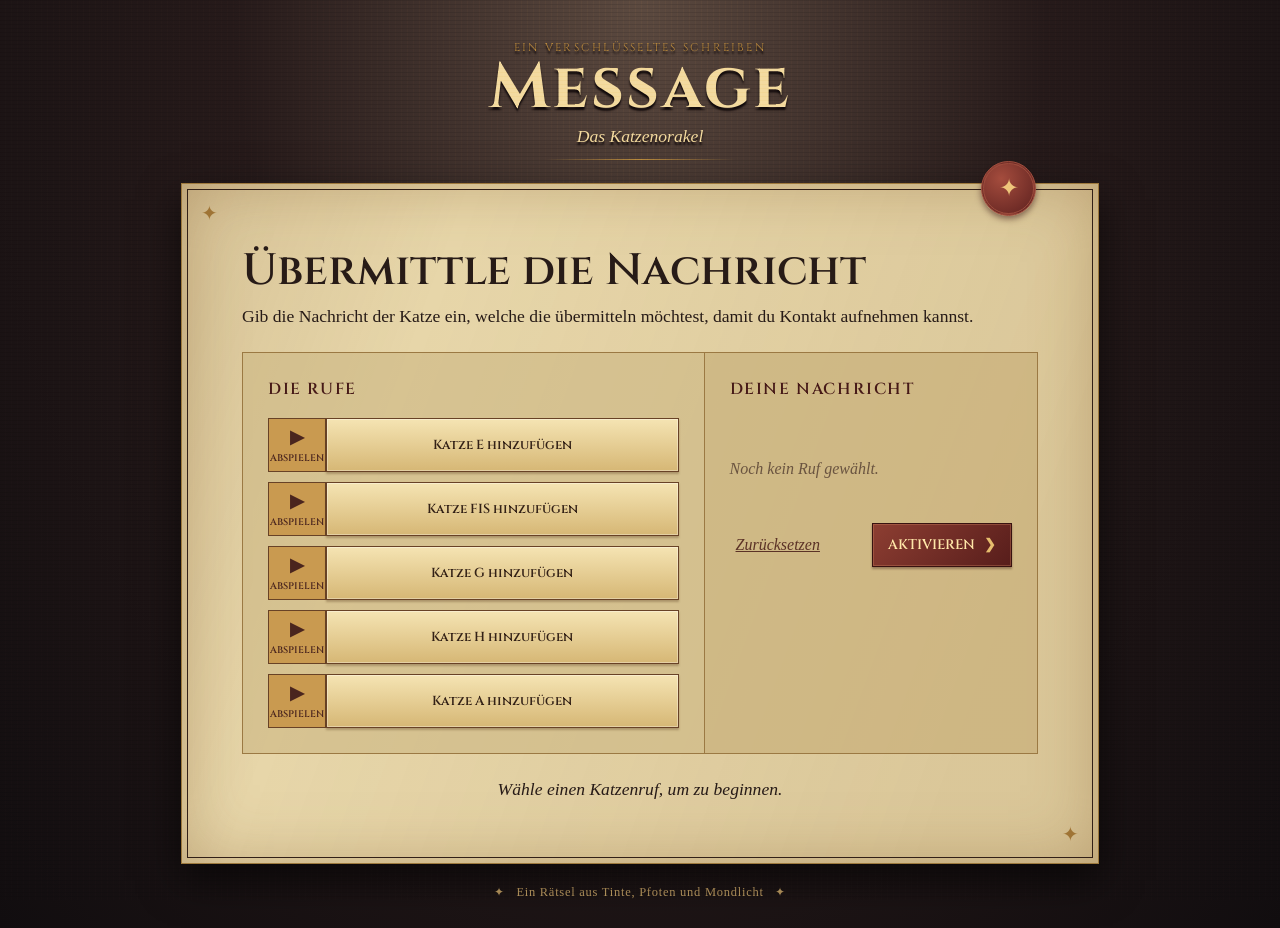
==== index.html @ 51f4e959 "Test" ====
<!doctype html>
<html lang="de">
  <head>
    <meta charset="UTF-8" />
    <meta name="viewport" content="width=device-width, initial-scale=1.0" />
    <title>Message — Das Katzenorakel</title>
    <link rel="stylesheet" href="style.css" />
  </head>
  <body>
    <main class="game-shell">
      <header class="masthead">
        <p class="eyebrow">Ein verschlüsseltes Schreiben</p>
        <h1>Message</h1>
        <p class="subtitle">Das Katzenorakel</p>
      </header>

      <section class="parchment" aria-labelledby="quest-title">
        <div class="wax-seal" aria-hidden="true">✦</div>
        <h2 id="quest-title">Übermittle die Nachricht</h2>
        <p class="intro">Gib die Nachricht der Katze ein, welche die übermitteln möchtest, damit du Kontakt aufnehmen kannst.</p>

        <div class="game-grid">
          <section class="sound-panel" aria-labelledby="sounds-title">
            <h3 id="sounds-title">Die Rufe</h3>
            <div id="sound-buttons" class="sound-buttons" aria-live="polite"></div>
          </section>

          <section class="sequence-panel" aria-labelledby="sequence-title">
            <h3 id="sequence-title">Deine Nachricht</h3>
            <ol id="sequence-list" class="sequence-list" aria-label="Ausgewählte Katzengeräusche"></ol>
            <p id="empty-state" class="empty-state">Noch kein Ruf gewählt.</p>
            <div class="controls">
              <button id="clear-button" class="text-button" type="button">Zurücksetzen</button>
              <button id="activate-button" class="activate-button" type="button">Aktivieren <span>❯</span></button>
            </div>
          </section>
        </div>

        <p id="status" class="status" role="status" aria-live="polite">Wähle einen Katzenruf, um zu beginnen.</p>

        <section id="reward" class="reward" hidden aria-labelledby="reward-title">
          <p class="chapter">Das Siegel ist gebrochen</p>
          <h2 id="reward-title">Die Nachricht</h2>
          <video id="solution-video" controls playsinline preload="metadata">
            Dein Browser unterstützt das Videoformat nicht.
          </video>
        </section>
      </section>
      <footer>✦ &nbsp; Ein Rätsel aus Tinte, Pfoten und Mondlicht &nbsp; ✦</footer>
    </main>
    <script src="app.js"></script>
  </body>
</html>
---- style.css ----
@import url('https://fonts.googleapis.com/css2?family=Cinzel:wght@500;600;700&family=IM+Fell+English:ital@0;1&display=swap');

:root { --ink:#271b17; --wine:#722d28; --gold:#bb8b3d; --paper:#e7d6a9; }
* { box-sizing:border-box; }
body { min-height:100vh; margin:0; color:var(--ink); background:radial-gradient(ellipse at 50% 0%,#5c4a40 0%,#261a1a 45%,#110d0f 100%); font-family:"IM Fell English",Georgia,serif; }
body::before { content:""; position:fixed; inset:0; pointer-events:none; opacity:.2; background-image:repeating-linear-gradient(0deg,transparent 0 3px,#000 4px),repeating-linear-gradient(90deg,transparent 0 5px,#d9c28f 6px); mix-blend-mode:overlay; }
.game-shell { width:100%; max-width:620px; margin:0 auto; padding:20px 10px 22px; }
.masthead { margin-bottom:23px; color:#f3daa0; text-align:center; text-shadow:0 3px 2px #10090a; }
.masthead::after { content:""; display:block; width:190px; height:1px; margin:12px auto 0; background:linear-gradient(90deg,transparent,var(--gold),transparent); }
.eyebrow,.chapter { margin:0; color:var(--gold); font:.7rem Cinzel,serif; letter-spacing:.2em; text-transform:uppercase; }
h1 { margin:5px 0 0; font:700 clamp(2.5rem,14vw,4rem)/.9 Cinzel,serif; letter-spacing:.04em; }
.subtitle { margin:8px 0 0; font-size:1.1rem; font-style:italic; }
.parchment { position:relative; padding:36px 18px 27px; border:1px solid #9d793d; outline:1px solid #322017; outline-offset:-7px; background:linear-gradient(110deg,rgba(102,63,28,.13),transparent 25%,rgba(126,89,39,.12) 85%),var(--paper); box-shadow:0 16px 38px #0009,inset 0 0 65px #805a2a59; }
.parchment::before,.parchment::after { position:absolute; color:#9f7435; font-size:1.25rem; content:"✦"; }.parchment::before { top:17px; left:19px; }.parchment::after { right:19px; bottom:17px; }
.wax-seal { position:absolute; top:-23px; right:18px; display:grid; width:55px; height:55px; place-items:center; border:3px double #9e4d3d; border-radius:50%; color:#efc67b; background:radial-gradient(circle at 35% 30%,#a44c3d,#5e211f); box-shadow:0 3px 6px #33111188; font-size:1.5rem; }
h2 { margin:5px 0 12px; font:600 clamp(1.75rem,9vw,2.75rem)/1 Cinzel,serif; }.intro { margin:0 0 24px; font-size:1.1rem; line-height:1.35; }
.game-grid { display:grid; grid-template-columns:1fr; border:1px solid #9b7943; background:#cfba86a8; }.sound-panel,.sequence-panel { padding:19px 15px; }.sequence-panel { border-top:1px solid #9b7943; background:#b8975d2b; }
h3 { margin:0 0 18px; color:#461917; font:600 1rem Cinzel,serif; letter-spacing:.1em; text-transform:uppercase; }
.sound-buttons { display:grid; grid-template-columns:1fr; gap:10px; }.sound-card { display:grid; grid-template-columns:58px 1fr; min-height:54px; }
.play-button,.sound-button { cursor:pointer; touch-action:manipulation; border:1px solid #684226; }.play-button { display:grid; place-content:center; gap:2px; padding:6px; color:#4a251e; background:#c99a50; font:600 .6rem Cinzel,serif; text-transform:uppercase; }.play-button span:first-child { font-size:1.15rem; }.sound-button { min-height:54px; padding:13px 8px; color:#332116; background:linear-gradient(#f5e4b3,#d6b775); box-shadow:inset 0 0 0 1px #fff5,0 2px 2px #55391c55; font:600 .82rem Cinzel,serif; transition:transform .15s,background .15s; }.play-button:hover,.play-button:focus-visible,.play-button.is-playing { outline:2px solid var(--wine); outline-offset:2px; color:#fff0c6; background:var(--wine); }.sound-button:hover,.sound-button:focus-visible { outline:2px solid var(--wine); outline-offset:2px; background:#f6d78c; transform:translateY(-2px); }
.sequence-list { display:flex; min-height:42px; padding:0; margin:0; flex-wrap:wrap; gap:7px; list-style:none; counter-reset:ritual; }.sequence-list li { display:flex; align-items:center; gap:4px; padding:7px 8px; border:1px solid #8f693b; background:#ebd393; font:.75rem Cinzel,serif; counter-increment:ritual; }.sequence-list li::before { color:var(--wine); font-weight:bold; content:counter(ritual) "."; }.remove-choice { cursor:pointer; border:0; color:var(--wine); background:transparent; font-size:1rem; line-height:1; }.empty-state { min-height:42px; margin:0; color:#6a5440; font-style:italic; }
.controls { display:flex; flex-direction:column-reverse; align-items:stretch; gap:15px; margin-top:21px; }.text-button { min-height:38px; cursor:pointer; border:0; color:#5b3226; background:none; font:italic 1rem "IM Fell English",serif; text-decoration:underline; }.activate-button { min-height:54px; padding:12px 15px; cursor:pointer; border:1px solid #381210; color:#ffe6a8; background:linear-gradient(135deg,#8d3e32,#571d1b); box-shadow:inset 0 0 0 1px #cd83615e,0 2px 2px #44211966; font:600 .86rem Cinzel,serif; text-transform:uppercase; }.activate-button:hover,.activate-button:focus-visible { outline:2px solid var(--gold); outline-offset:2px; background:#9e4939; }.activate-button span { padding-left:6px; color:#e7bd6e; }
.status { min-height:1.35em; margin:25px 0 0; font-size:1.1rem; font-style:italic; text-align:center; }.status.success { color:#397039; font-weight:bold; }.status.error { color:#8d2923; font-weight:bold; }.reward { margin-top:32px; padding-top:30px; border-top:1px solid #9b7943; text-align:center; }.reward h2 { color:#461917; }.reward video { width:100%; border:7px solid #513522; outline:1px solid var(--gold); box-shadow:0 6px 16px #2c1e1380; background:#180f0e; }footer { padding-top:20px; color:#c9a669; font-size:.78rem; text-align:center; letter-spacing:.06em; }
@media (min-width:650px) { .game-shell { max-width:950px; padding:40px 16px 28px; }.parchment { padding:clamp(40px,6vw,60px); }.wax-seal { right:clamp(18px,7vw,62px); }.game-grid { grid-template-columns:1.16fr .84fr; }.sound-panel,.sequence-panel { padding:25px; }.sequence-panel { border-top:0; border-left:1px solid #9b7943; }.controls { flex-direction:row; justify-content:space-between; align-items:center; }.activate-button,.text-button { min-height:auto; } }
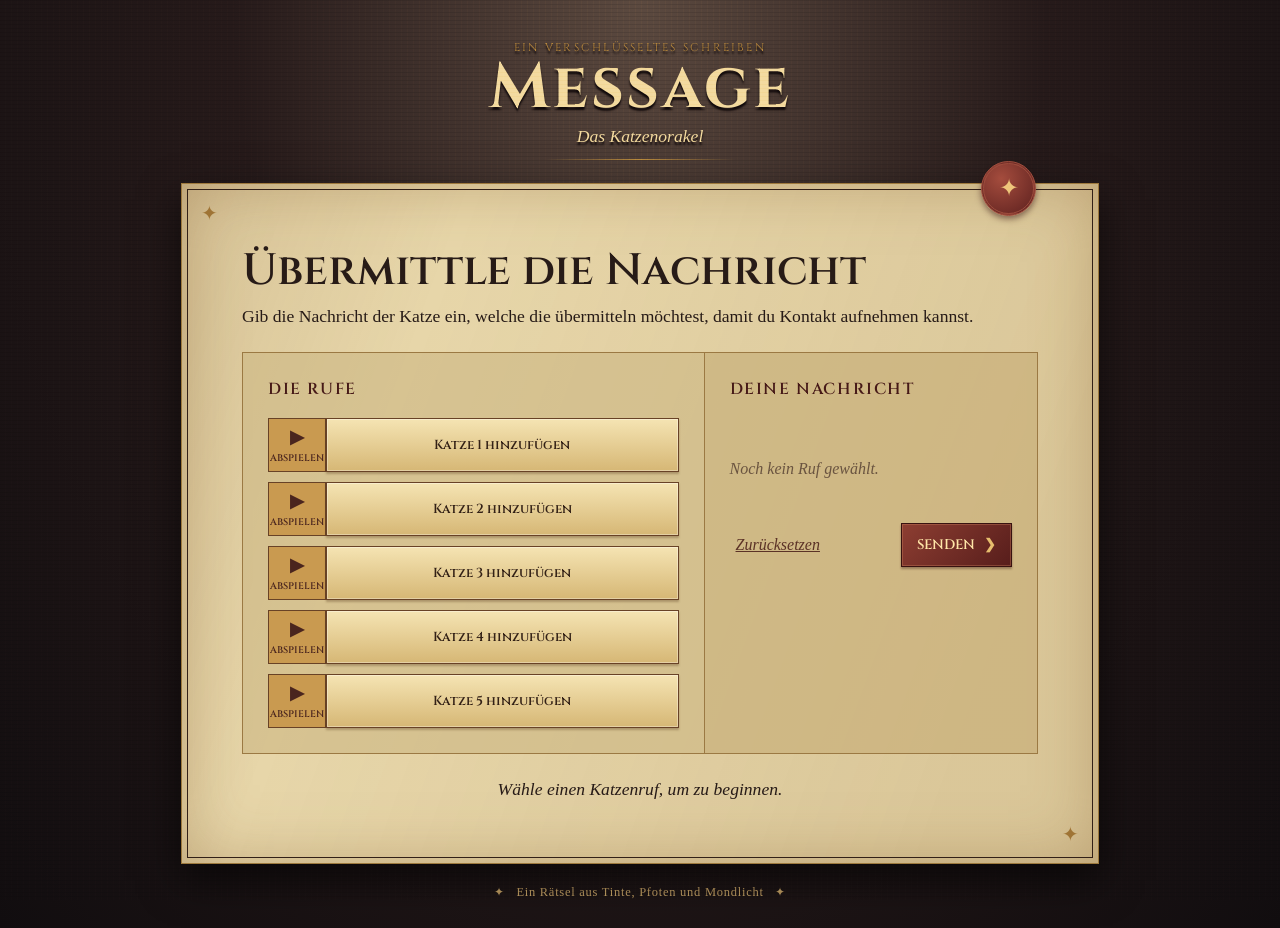
==== commit e1885d44: "New Version" ====
--- a/index.html
+++ b/index.html
@@ -31,7 +31,7 @@
             <p id="empty-state" class="empty-state">Noch kein Ruf gewählt.</p>
             <div class="controls">
               <button id="clear-button" class="text-button" type="button">Zurücksetzen</button>
-              <button id="activate-button" class="activate-button" type="button">Aktivieren <span>❯</span></button>
+              <button id="activate-button" class="activate-button" type="button">Senden <span>❯</span></button>
             </div>
           </section>
         </div>
